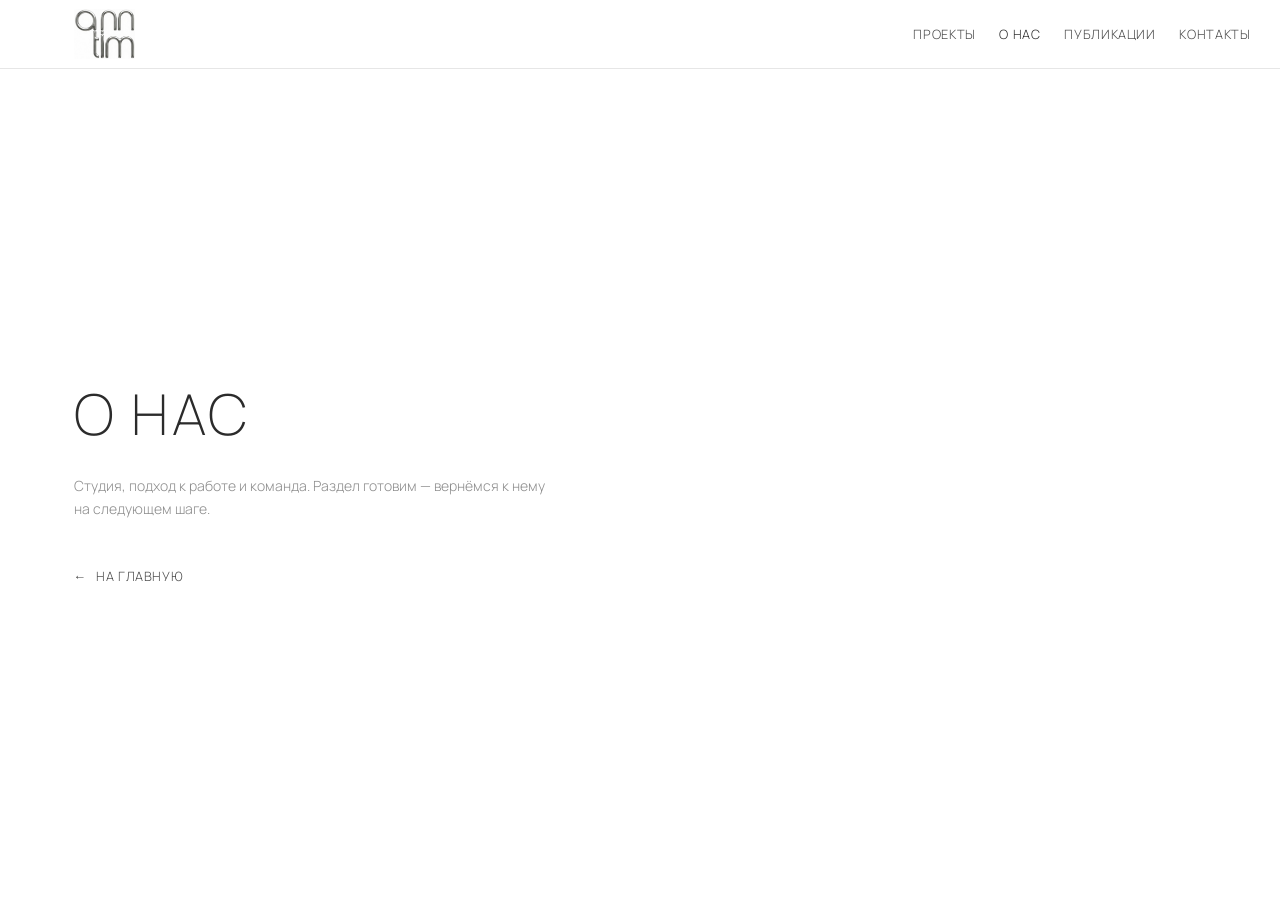
==== about/index.html @ 20928dfc "Add clean page URLs" ====
<!DOCTYPE html>
<html lang="ru">
<head>
<meta charset="utf-8">
<meta name="viewport" content="width=device-width, initial-scale=1">
<title>О нас — ann tim</title>
<meta name="description" content="Студия, подход к работе и команда.">
<meta property="og:title" content="О нас — ann tim">
<meta property="og:description" content="Студия, подход к работе и команда.">
<meta property="og:type" content="website">
<meta property="og:site_name" content="ann tim">
<meta property="og:url" content="https://popov-mikhail.github.io/ann-tim-site/about/">
<meta property="og:image" content="https://popov-mikhail.github.io/ann-tim-site/assets/img/og-cover-v3.jpg">
<meta property="og:image:width" content="1200">
<meta property="og:image:height" content="630">
<meta property="og:image:alt" content="Интерьер и логотип студии ann tim">
<meta name="twitter:card" content="summary_large_image">
<link rel="canonical" href="https://popov-mikhail.github.io/ann-tim-site/about/">
<link rel="icon" href="../assets/img/favicon.png" type="image/png">
<link rel="stylesheet" href="../assets/css/styles.css?v=5">
</head>
<body>
<a class="skip-link" href="#main">К основному содержанию</a>
<header class="site-header">
  <a class="logo" href="../" aria-label="ann tim — на главную">
    <img src="../assets/img/logo.png" alt="ann tim" width="238" height="194">
  </a>

  <button class="nav-toggle" type="button" data-nav-toggle
          aria-expanded="false" aria-controls="nav" aria-label="Открыть меню"><span></span></button>

  <nav class="nav" id="nav" data-nav aria-label="Основное меню">
    <ul>
        <li><a href="../projects/">ПРОЕКТЫ</a></li>
        <li><a href="../about/" aria-current="page">О НАС</a></li>
        <li><a href="../publications/">ПУБЛИКАЦИИ</a></li>
        <li><a href="../contacts/">КОНТАКТЫ</a></li>
    </ul>
  </nav>
</header>

<main class="page" id="main">
  <h1 class="page__title">О НАС</h1>
  <p class="page__note">Студия, подход к работе и команда. Раздел готовим — вернёмся к нему на следующем шаге.</p>
  <a class="page__back" href="../">На главную</a>
</main>

<script src="../assets/js/main.js?v=5" defer></script>
</body>
</html>
---- assets/css/styles.css ----
/* ==========================================================================
   ann tim — стили
   Размеры сняты с макета (4961 px ширины) и переведены во vw,
   поэтому пропорции шапки и точек сохраняются на любом экране.
   ========================================================================== */

:root {
  /* Цвет */
  --paper:      #ffffff;
  --ink:        #4a4a4a;  /* цвет меню, снят с макета */
  --ink-strong: #2b2b2b;
  --ink-mute:   #8c8c8c;
  --line:       #e6e6e6;

  /* Шапка */
  --header-h:    clamp(58px, 5.32vw, 102px);
  --pad-left:    clamp(20px, 5.75vw, 110px);
  --pad-right:   clamp(20px, 2.30vw,  44px);
  --logo-w:      clamp(52px, 4.80vw,  92px);

  /* Меню */
  --nav-size:    clamp(12px, 1.00vw, 19px);
  --nav-gap:     clamp(18px, 1.85vw, 36px);
  --nav-track:   0.05em;

  /* Точки карусели */
  --dot-size:    clamp(6px, 0.48vw,  9px);
  --dot-gap:     clamp(10px, 0.92vw, 18px);
  --dot-bottom:  clamp(18px, 1.58vw, 30px);

  --ease: cubic-bezier(0.4, 0, 0.2, 1);
}

/* ------------------------------------------------------------- шрифт --
   Manrope зашит в этот файл (base64), поэтому не зависит ни от Google
   Fonts, ни от протокола: сайт одинаково открывается и с сервера,
   и двойным кликом по index.html.
   Нужны отдельные .woff2 — см. README.                                 */

@font-face {
  font-family: "Manrope";
  font-style: normal;
  font-weight: 200;
  font-display: swap;
  src: url([data-uri]) format("woff2");
  unicode-range: U+0301, U+0400-045F, U+0490-0491, U+04B0-04B1, U+2116;
}

@font-face {
  font-family: "Manrope";
  font-style: normal;
  font-weight: 200;
  font-display: swap;
  src: url([data-uri]) format("woff2");
  unicode-range: U+0000-00FF, U+0131, U+0152-0153, U+02BB-02BC, U+02C6, U+02DA, U+02DC, U+0304, U+0308, U+0329, U+2000-206F, U+2074, U+20AC, U+2122, U+2191, U+2193, U+2212, U+2215, U+FEFF, U+FFFD;
}

@font-face {
  font-family: "Manrope";
  font-style: normal;
  font-weight: 300;
  font-display: swap;
  src: url([data-uri]) format("woff2");
  unicode-range: U+0301, U+0400-045F, U+0490-0491, U+04B0-04B1, U+2116;
}

@font-face {
  font-family: "Manrope";
  font-style: normal;
  font-weight: 300;
  font-display: swap;
  src: url([data-uri]) format("woff2");
  unicode-range: U+0000-00FF, U+0131, U+0152-0153, U+02BB-02BC, U+02C6, U+02DA, U+02DC, U+0304, U+0308, U+0329, U+2000-206F, U+2074, U+20AC, U+2122, U+2191, U+2193, U+2212, U+2215, U+FEFF, U+FFFD;
}

/* --------------------------------------------------------------- сброс -- */

*,
*::before,
*::after { box-sizing: border-box; }

html { -webkit-text-size-adjust: 100%; }

body {
  margin: 0;
  font-family: "Manrope", -apple-system, BlinkMacSystemFont, "Segoe UI",
               "Helvetica Neue", Arial, sans-serif;
  font-weight: 300;
  color: var(--ink-strong);
  background: var(--paper);
  -webkit-font-smoothing: antialiased;
  -moz-osx-font-smoothing: grayscale;
}

img { display: block; max-width: 100%; }

a { color: inherit; text-decoration: none; }

button {
  font: inherit;
  color: inherit;
  background: none;
  border: 0;
  padding: 0;
  cursor: pointer;
}

:focus-visible {
  outline: 1px solid var(--ink-strong);
  outline-offset: 4px;
}

/* Ссылка для клавиатуры и скринридеров */
.skip-link {
  position: absolute;
  top: 8px;
  left: 8px;
  z-index: 100;
  padding: 10px 16px;
  background: var(--paper);
  font-size: 13px;
  transform: translateY(-200%);
  transition: transform 0.2s var(--ease);
}
.skip-link:focus { transform: translateY(0); }

.visually-hidden {
  position: absolute;
  width: 1px;
  height: 1px;
  margin: -1px;
  padding: 0;
  overflow: hidden;
  clip: rect(0 0 0 0);
  clip-path: inset(50%);
  white-space: nowrap;
}

/* --------------------------------------------------------------- шапка -- */

.site-header {
  position: relative;
  z-index: 20;
  display: flex;
  align-items: center;
  justify-content: space-between;
  height: var(--header-h);
  padding-left: var(--pad-left);
  padding-right: var(--pad-right);
  background: var(--paper);
}

.logo {
  display: block;
  flex: none;
  width: var(--logo-w);
}
.logo img {
  width: 100%;
  height: auto;
}

.nav ul {
  display: flex;
  align-items: center;
  gap: var(--nav-gap);
  margin: 0;
  padding: 0;
  list-style: none;
}

.nav a {
  display: block;
  font-size: var(--nav-size);
  font-weight: 300;
  line-height: 1;
  letter-spacing: var(--nav-track);
  text-transform: uppercase;
  white-space: nowrap;
  color: var(--ink);
  transition: color 0.25s var(--ease);
}
.nav a:hover { color: var(--ink-strong); }

/* Текущий раздел */
.nav a[aria-current="page"] {
  color: var(--ink-strong);
}

/* Кнопка меню — только на мобильных */
.nav-toggle {
  display: none;
  width: 46px;
  height: 46px;
  position: relative;
  flex: none;
  touch-action: manipulation;
  -webkit-tap-highlight-color: transparent;
}
.nav-toggle span,
.nav-toggle span::before,
.nav-toggle span::after {
  position: absolute;
  left: 11px;
  width: 24px;
  height: 2px;
  border-radius: 2px;
  background: var(--ink-strong);
  content: "";
  transition: transform 0.3s var(--ease), opacity 0.2s var(--ease);
}
.nav-toggle span  { top: 22px; }
.nav-toggle span::before { left: 0; top: -7px; }
.nav-toggle span::after  { left: 0; top:  7px; }

.nav-toggle[aria-expanded="true"] span { background: transparent; }
.nav-toggle[aria-expanded="true"] span::before { transform: translateY(7px) rotate(45deg); }
.nav-toggle[aria-expanded="true"] span::after  { transform: translateY(-7px) rotate(-45deg); }

/* ------------------------------------------------------------ карусель -- */

.hero {
  position: relative;
  height: calc(100svh - var(--header-h));
  min-height: 320px;
  overflow: hidden;
  background: #d8d3cc;
}

.hero__slides {
  position: absolute;
  inset: 0;
}

.slide {
  position: absolute;
  inset: 0;
  z-index: 0;
  margin: 0;
  opacity: 0;
  visibility: hidden;
  transition: opacity 1.1s var(--ease), visibility 0s linear 1.1s;
}
.slide[hidden],
.hero__dots button[hidden] {
  display: none;
}
.slide.is-active {
  z-index: 2;
  opacity: 1;
  visibility: visible;
  transition: opacity 1.1s var(--ease), visibility 0s;
}
.slide.is-leaving {
  z-index: 1;
  opacity: 1;
  visibility: visible;
  transition: none;
}

.slide picture,
.slide img {
  width: 100%;
  height: 100%;
}
.slide img {
  object-fit: cover;
  /* Точка кадрирования у каждого кадра своя — см. style="--pos:..." в разметке */
  object-position: 50% var(--pos, 62%);
}

/* Мягкая смена содержимого при переходе между страницами. */
@keyframes page-content-enter {
  from { opacity: 0; }
  to   { opacity: 1; }
}

main {
  animation: page-content-enter 0.32s var(--ease) both;
}

body.is-page-leaving {
  pointer-events: none;
}
body.is-page-leaving main {
  opacity: 0;
  animation: none;
  transition: opacity 0.24s var(--ease);
}

/* Точки */
.hero__dots {
  position: absolute;
  left: 50%;
  bottom: var(--dot-bottom);
  z-index: 5;
  display: flex;
  gap: var(--dot-gap);
  transform: translateX(-50%);
}

.hero__dots button {
  position: relative;
  width: var(--dot-size);
  height: var(--dot-size);
  border-radius: 50%;
  background: #fff;
  opacity: 0.45;
  transition: opacity 0.3s var(--ease);
}
/* Область нажатия крупнее самой точки */
.hero__dots button::after {
  position: absolute;
  inset: -11px;
  content: "";
}
.hero__dots button:hover { opacity: 0.75; }
.hero__dots button[aria-selected="true"] { opacity: 1; }

/* ------------------------------------------------- внутренние страницы -- */

.page {
  display: flex;
  flex-direction: column;
  justify-content: center;
  min-height: calc(100svh - var(--header-h));
  padding: 64px var(--pad-right) 64px var(--pad-left);
  border-top: 1px solid var(--line);
}

.page__title {
  margin: 0;
  font-size: clamp(28px, 4.4vw, 76px);
  font-weight: 200;
  line-height: 1.05;
  letter-spacing: 0.06em;
  text-transform: uppercase;
  color: var(--ink-strong);
}

.page__note {
  max-width: 34em;
  margin: clamp(20px, 2.4vw, 40px) 0 0;
  font-size: clamp(14px, 1.05vw, 19px);
  font-weight: 300;
  line-height: 1.7;
  color: var(--ink-mute);
}

.page__back {
  margin-top: clamp(32px, 3.6vw, 64px);
  font-size: var(--nav-size);
  letter-spacing: var(--nav-track);
  text-transform: uppercase;
  color: var(--ink);
  transition: color 0.25s var(--ease);
}
.page__back:hover { color: var(--ink-strong); }
.page__back::before {
  display: inline-block;
  margin-right: 0.7em;
  content: "\2190";
}

/* ------------------------------------------------------- страница 404 -- */

.error-page {
  position: relative;
  display: flex;
  align-items: center;
  min-height: calc(100svh - var(--header-h));
  padding: clamp(56px, 6vw, 112px) var(--pad-right)
           clamp(72px, 7vw, 132px) var(--pad-left);
  overflow: hidden;
  border-top: 1px solid var(--line);
  background: var(--paper);
}

.error-page__content {
  position: relative;
  z-index: 1;
}

.error-page__label {
  margin: 0 0 clamp(20px, 2.2vw, 38px);
  font-size: var(--nav-size);
  font-weight: 300;
  line-height: 1;
  letter-spacing: 0.12em;
  color: var(--ink-mute);
}

.error-page__title {
  margin: 0;
  font-size: clamp(38px, 5.8vw, 104px);
  font-weight: 200;
  line-height: 0.98;
  letter-spacing: 0.045em;
  color: var(--ink-strong);
}

.error-page__note {
  max-width: 34em;
  margin: clamp(24px, 2.5vw, 42px) 0 0;
  font-size: clamp(14px, 1.05vw, 19px);
  font-weight: 300;
  line-height: 1.7;
  color: var(--ink-mute);
}

.error-page__actions {
  display: flex;
  flex-wrap: wrap;
  gap: 12px;
  margin-top: clamp(34px, 4vw, 70px);
}

.error-page__link {
  display: inline-flex;
  align-items: center;
  justify-content: center;
  min-height: 46px;
  padding: 13px 19px;
  border: 1px solid var(--line);
  font-size: var(--nav-size);
  font-weight: 300;
  line-height: 1.2;
  letter-spacing: var(--nav-track);
  text-transform: uppercase;
  color: var(--ink);
  background: var(--paper);
  transition: border-color 0.25s var(--ease), color 0.25s var(--ease),
              background 0.25s var(--ease);
}

.error-page__link:hover {
  border-color: var(--ink-strong);
  color: var(--ink-strong);
}

.error-page__link--primary {
  border-color: var(--ink-strong);
  color: var(--paper);
  background: var(--ink-strong);
}

.error-page__link--primary:hover {
  color: var(--paper);
  background: var(--ink);
}

.error-page__code {
  position: absolute;
  right: -0.025em;
  bottom: -0.14em;
  z-index: 0;
  font-size: clamp(190px, 31vw, 600px);
  font-weight: 200;
  line-height: 0.8;
  letter-spacing: -0.08em;
  color: #f3f2f0;
  pointer-events: none;
  user-select: none;
}

/* ------------------------------------------------------------ мобилка -- */

@media (max-width: 860px) {
  :root {
    --header-h: 60px;
    --pad-left: 20px;
    --pad-right: 20px;
    --logo-w: 50px;
    --nav-size: 15px;
  }

  .nav-toggle { display: block; }

  .site-header {
    padding-left: max(var(--pad-left), env(safe-area-inset-left));
    padding-right: max(var(--pad-right), env(safe-area-inset-right));
  }

  .nav {
    position: fixed;
    inset: var(--header-h) 0 0;
    z-index: 15;
    display: flex;
    align-items: flex-start;
    padding: 40px max(20px, env(safe-area-inset-right)) 40px
             max(20px, env(safe-area-inset-left));
    background: var(--paper);
    opacity: 0;
    visibility: hidden;
    transition: opacity 0.3s var(--ease), visibility 0s linear 0.3s;
  }
  .nav.is-open {
    opacity: 1;
    visibility: visible;
    transition: opacity 0.3s var(--ease), visibility 0s;
  }

  .nav ul {
    flex-direction: column;
    align-items: flex-start;
    gap: 26px;
  }

  .nav li {
    opacity: 0;
    transform: translateY(10px);
    transition: opacity 0.35s var(--ease), transform 0.35s var(--ease);
  }
  .nav.is-open li {
    opacity: 1;
    transform: translateY(0);
  }
  .nav.is-open li:nth-child(1) { transition-delay: 0.06s; }
  .nav.is-open li:nth-child(2) { transition-delay: 0.11s; }
  .nav.is-open li:nth-child(3) { transition-delay: 0.16s; }
  .nav.is-open li:nth-child(4) { transition-delay: 0.21s; }

  .page { justify-content: flex-start; padding-top: 48px; }

  .error-page {
    align-items: flex-start;
    padding-top: clamp(54px, 12vh, 112px);
    padding-bottom: 180px;
  }

  .error-page__title {
    font-size: clamp(38px, 12vw, 68px);
  }

  .error-page__actions {
    flex-direction: column;
    align-items: flex-start;
  }

  .error-page__code {
    right: -0.02em;
    bottom: -0.08em;
    font-size: clamp(180px, 58vw, 300px);
  }
}

/* -------------------------------------------------- бережная анимация -- */

@media (prefers-reduced-motion: reduce) {
  *,
  *::before,
  *::after {
    animation-duration: 0.01ms !important;
    transition-duration: 0.01ms !important;
  }
}
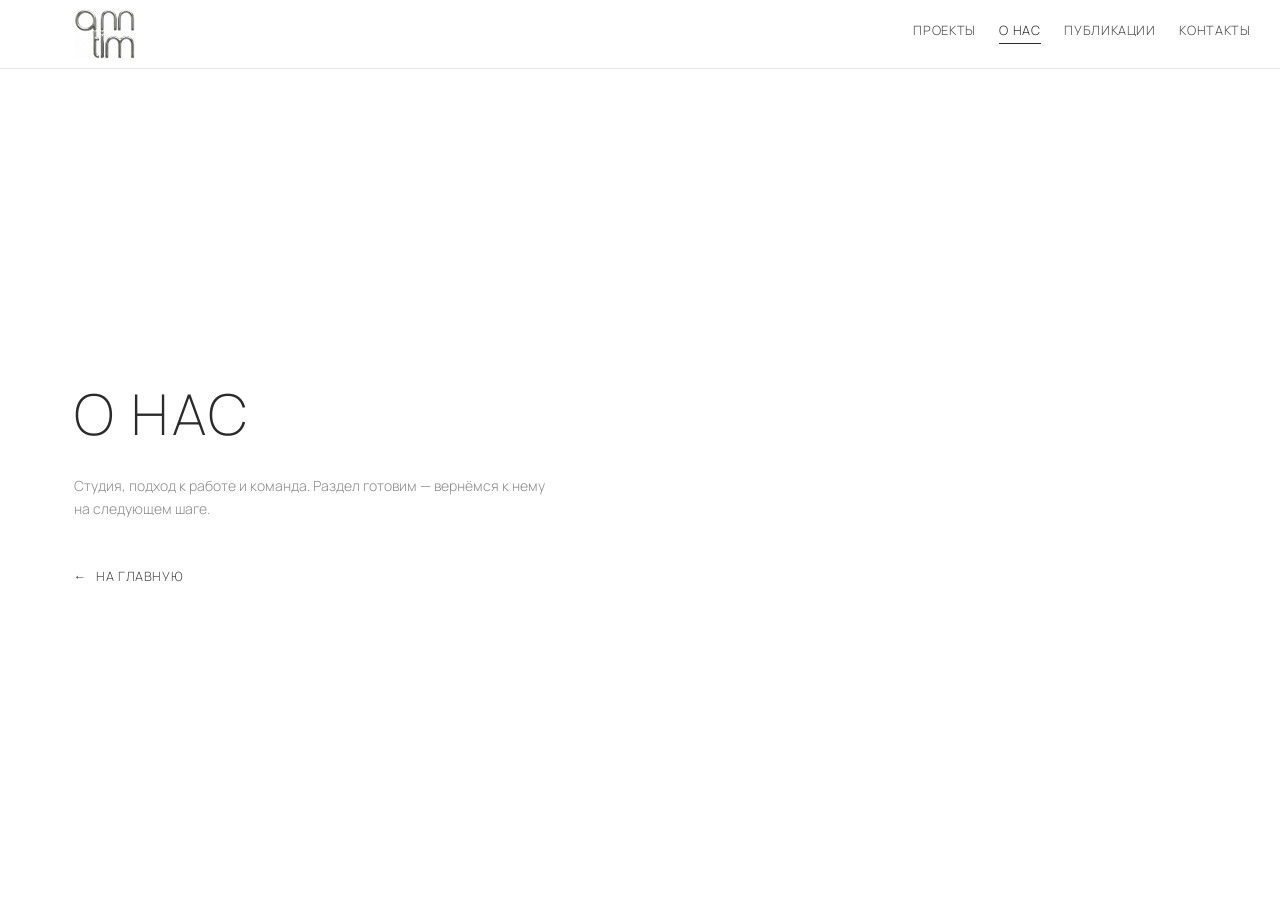
==== commit df53512f: "Tighten projects layout and highlight active navigation" ====
--- a/about/index.html
+++ b/about/index.html
@@ -17,7 +17,7 @@
 <meta name="twitter:card" content="summary_large_image">
 <link rel="canonical" href="https://popov-mikhail.github.io/ann-tim-site/about/">
 <link rel="icon" href="../assets/img/favicon.png" type="image/png">
-<link rel="stylesheet" href="../assets/css/styles.css?v=5">
+<link rel="stylesheet" href="../assets/css/styles.css?v=11">
 </head>
 <body>
 <a class="skip-link" href="#main">К основному содержанию</a>
--- a/assets/css/styles.css
+++ b/assets/css/styles.css
@@ -170,7 +170,9 @@
 }
 
 .nav a {
+  position: relative;
   display: block;
+  padding-bottom: 7px;
   font-size: var(--nav-size);
   font-weight: 300;
   line-height: 1;
@@ -178,13 +180,32 @@
   text-transform: uppercase;
   white-space: nowrap;
   color: var(--ink);
-  transition: color 0.25s var(--ease);
+  transition: color 0.25s var(--ease), font-weight 0.25s var(--ease);
 }
 .nav a:hover { color: var(--ink-strong); }
+
+.nav a::after {
+  position: absolute;
+  right: 0;
+  bottom: 0;
+  left: 0;
+  height: 1px;
+  background: var(--ink-strong);
+  content: "";
+  opacity: 0;
+  transform: scaleX(0.45);
+  transition: opacity 0.25s var(--ease), transform 0.25s var(--ease);
+}
 
 /* Текущий раздел */
 .nav a[aria-current="page"] {
   color: var(--ink-strong);
+  font-weight: 400;
+}
+
+.nav a[aria-current="page"]::after {
+  opacity: 1;
+  transform: scaleX(1);
 }
 
 /* Кнопка меню — только на мобильных */
@@ -360,6 +381,393 @@
   display: inline-block;
   margin-right: 0.7em;
   content: "\2190";
+}
+
+/* --------------------------------------------------- галерея проектов -- */
+
+.projects-gallery {
+  min-height: calc(100svh - var(--header-h));
+  padding: clamp(18px, 2vw, 34px) var(--pad-right)
+           clamp(64px, 6vw, 112px) var(--pad-left);
+  overflow: hidden;
+  border-top: 1px solid var(--line);
+}
+
+.project-tabs-wrap,
+.project-viewer {
+  width: 100%;
+  max-width: 1480px;
+  margin-right: auto;
+  margin-left: auto;
+}
+
+.project-tabs-wrap {
+  position: relative;
+  margin-top: 0;
+}
+
+.project-tabs {
+  display: flex;
+  gap: clamp(25px, 2.7vw, 50px);
+  padding: 0 0 17px;
+  overflow-x: auto;
+  overflow-y: hidden;
+  overscroll-behavior-x: contain;
+  border-bottom: 1px solid var(--line);
+  scrollbar-width: none;
+  -webkit-overflow-scrolling: touch;
+}
+
+.project-tabs::-webkit-scrollbar { display: none; }
+
+.project-tabs button {
+  position: relative;
+  display: grid;
+  flex: 0 0 auto;
+  grid-template-columns: auto 1fr;
+  align-items: baseline;
+  gap: 10px;
+  min-width: max-content;
+  padding: 0 0 1px;
+  color: var(--ink-mute);
+  -webkit-tap-highlight-color: transparent;
+  transition: color 0.3s var(--ease);
+}
+
+.project-tabs button::after {
+  position: absolute;
+  right: 0;
+  bottom: -18px;
+  left: 0;
+  height: 2px;
+  background: var(--ink-strong);
+  content: "";
+  opacity: 0;
+  transform: scaleX(0.45);
+  transition: opacity 0.3s var(--ease), transform 0.3s var(--ease);
+}
+
+.project-tabs button:hover,
+.project-tabs button[aria-selected="true"] {
+  color: var(--ink-strong);
+}
+
+.project-tabs button[aria-selected="true"]::after {
+  opacity: 1;
+  transform: scaleX(1);
+}
+
+.project-tabs button[aria-selected="true"] .project-tabs__number {
+  color: var(--ink-strong);
+}
+
+.project-tabs button[aria-selected="true"] .project-tabs__title {
+  font-weight: 400;
+}
+
+.project-tabs__number {
+  font-size: 10px;
+  letter-spacing: 0.08em;
+  color: var(--ink-mute);
+}
+
+.project-tabs__title {
+  font-size: clamp(11px, 0.78vw, 14px);
+  line-height: 1.2;
+  letter-spacing: 0.055em;
+  text-transform: uppercase;
+  white-space: nowrap;
+}
+
+.project-viewer {
+  margin-top: clamp(18px, 2vw, 32px);
+}
+
+.project-viewer__header {
+  display: flex;
+  align-items: center;
+  justify-content: flex-end;
+  min-height: 32px;
+  margin-bottom: clamp(12px, 1.2vw, 20px);
+}
+
+.project-viewer__more {
+  flex: 0 0 auto;
+  padding-bottom: 3px;
+  border-bottom: 1px solid var(--ink-mute);
+  font-size: clamp(11px, 0.78vw, 14px);
+  line-height: 1.35;
+  letter-spacing: 0.055em;
+  text-transform: uppercase;
+  color: var(--ink);
+  transition: border-color 0.25s var(--ease), color 0.25s var(--ease);
+}
+
+.project-viewer__more:hover {
+  border-color: var(--ink-strong);
+  color: var(--ink-strong);
+}
+
+.project-stage {
+  position: relative;
+  height: clamp(420px, 60svh, 760px);
+  overflow: hidden;
+  background: var(--paper);
+  cursor: default;
+  touch-action: pan-y;
+  -webkit-tap-highlight-color: transparent;
+}
+
+.project-stage__image {
+  position: absolute;
+  inset: 0;
+  width: 100%;
+  height: 100%;
+  object-fit: contain;
+  opacity: 0;
+  pointer-events: none;
+  user-select: none;
+  transition: opacity 0.68s var(--ease);
+}
+
+.project-stage__image.is-active {
+  z-index: 1;
+  opacity: 1;
+}
+
+.project-stage__image.is-instant { transition: none; }
+
+.project-stage__loading {
+  position: absolute;
+  right: 0;
+  bottom: 0;
+  left: 0;
+  z-index: 3;
+  height: 1px;
+  background: var(--ink-mute);
+  opacity: 0;
+  transform: scaleX(0);
+  transform-origin: left;
+}
+
+.projects-gallery.is-image-loading .project-stage__loading {
+  opacity: 0.55;
+  animation: project-loading 1.2s var(--ease) infinite;
+}
+
+@keyframes project-loading {
+  0%   { transform: scaleX(0); transform-origin: left; }
+  50%  { transform: scaleX(1); transform-origin: left; }
+  51%  { transform: scaleX(1); transform-origin: right; }
+  100% { transform: scaleX(0); transform-origin: right; }
+}
+
+.project-viewer__controls {
+  position: relative;
+  display: flex;
+  align-items: center;
+  justify-content: center;
+  gap: 20px;
+  min-height: 64px;
+}
+
+.project-viewer__arrow {
+  display: grid;
+  width: 44px;
+  height: 44px;
+  place-items: center;
+  font-size: 21px;
+  color: var(--ink);
+  touch-action: manipulation;
+  -webkit-tap-highlight-color: transparent;
+  transition: color 0.25s var(--ease), transform 0.25s var(--ease);
+}
+
+.project-viewer__arrow:hover { color: var(--ink-strong); }
+.project-viewer__arrow:active { transform: scale(0.92); }
+
+.project-viewer__counter {
+  min-width: 54px;
+  margin: 0;
+  font-size: 11px;
+  letter-spacing: 0.1em;
+  text-align: center;
+  color: var(--ink-mute);
+}
+
+.project-viewer__fullscreen {
+  position: absolute;
+  right: 0;
+  display: inline-flex;
+  align-items: center;
+  gap: 8px;
+  min-height: 44px;
+  padding: 0 2px;
+  border-bottom: 1px solid transparent;
+  font-size: clamp(10px, 0.7vw, 13px);
+  letter-spacing: 0.055em;
+  text-transform: uppercase;
+  color: var(--ink-mute);
+  touch-action: manipulation;
+  transition: border-color 0.25s var(--ease), color 0.25s var(--ease);
+}
+
+.project-viewer__fullscreen:hover {
+  border-color: var(--ink-strong);
+  color: var(--ink-strong);
+}
+
+.project-thumbs {
+  display: grid;
+  grid-template-columns: repeat(5, minmax(0, 1fr));
+  gap: clamp(6px, 0.75vw, 12px);
+  width: min(820px, 100%);
+  margin: 0 auto;
+}
+
+.project-thumbs button {
+  position: relative;
+  aspect-ratio: 4 / 3;
+  overflow: hidden;
+  background: var(--paper);
+  opacity: 0.48;
+  touch-action: manipulation;
+  -webkit-tap-highlight-color: transparent;
+  transition: opacity 0.3s var(--ease);
+}
+
+.project-thumbs button::after {
+  position: absolute;
+  inset: 0;
+  border: 1px solid transparent;
+  content: "";
+  transition: border-color 0.3s var(--ease);
+}
+
+.project-thumbs button:hover { opacity: 0.78; }
+
+.project-thumbs button[aria-selected="true"] {
+  opacity: 1;
+}
+
+.project-thumbs button[aria-selected="true"]::after {
+  border-color: var(--ink-strong);
+}
+
+.project-thumbs img {
+  width: 100%;
+  height: 100%;
+  object-fit: cover;
+}
+
+/* ----------------------------------------- полноэкранный просмотр фото -- */
+
+body.is-lightbox-open { overflow: hidden; }
+
+.project-lightbox[hidden] { display: none; }
+
+.project-lightbox {
+  position: fixed;
+  inset: 0;
+  z-index: 100;
+  display: grid;
+  grid-template-rows: auto minmax(0, 1fr) auto;
+  width: 100%;
+  height: 100dvh;
+  padding: max(18px, env(safe-area-inset-top))
+           max(20px, env(safe-area-inset-right))
+           max(18px, env(safe-area-inset-bottom))
+           max(20px, env(safe-area-inset-left));
+  background: var(--paper);
+}
+
+.project-lightbox__header {
+  position: relative;
+  z-index: 2;
+  display: flex;
+  align-items: center;
+  justify-content: space-between;
+  gap: 24px;
+  min-height: 48px;
+}
+
+.project-lightbox__title {
+  margin: 0;
+  font-size: clamp(11px, 0.85vw, 15px);
+  letter-spacing: 0.07em;
+  text-transform: uppercase;
+  color: var(--ink);
+}
+
+.project-lightbox__close {
+  position: relative;
+  flex: 0 0 auto;
+  width: 46px;
+  height: 46px;
+  touch-action: manipulation;
+}
+
+.project-lightbox__close span::before,
+.project-lightbox__close span::after {
+  position: absolute;
+  top: 22px;
+  left: 10px;
+  width: 26px;
+  height: 1px;
+  background: var(--ink-strong);
+  content: "";
+}
+
+.project-lightbox__close span::before { transform: rotate(45deg); }
+.project-lightbox__close span::after  { transform: rotate(-45deg); }
+
+.project-lightbox__stage {
+  position: relative;
+  display: grid;
+  min-height: 0;
+  padding: clamp(16px, 3vh, 42px) clamp(48px, 7vw, 150px);
+  overflow: hidden;
+  place-items: center;
+  touch-action: pan-y;
+}
+
+.project-lightbox__image {
+  width: 100%;
+  height: 100%;
+  object-fit: contain;
+  opacity: 1;
+  user-select: none;
+  -webkit-user-drag: none;
+  transition: opacity 0.3s var(--ease);
+}
+
+.project-lightbox.is-loading .project-lightbox__image { opacity: 0.45; }
+
+.project-lightbox__arrow {
+  position: absolute;
+  top: 50%;
+  z-index: 2;
+  display: grid;
+  width: 52px;
+  height: 52px;
+  place-items: center;
+  font-size: 24px;
+  color: var(--ink);
+  transform: translateY(-50%);
+  touch-action: manipulation;
+}
+
+.project-lightbox__arrow--prev { left: 0; }
+.project-lightbox__arrow--next { right: 0; }
+
+.project-lightbox__counter {
+  min-height: 42px;
+  margin: 0;
+  padding-top: 14px;
+  font-size: 11px;
+  letter-spacing: 0.1em;
+  text-align: center;
+  color: var(--ink-mute);
 }
 
 /* ------------------------------------------------------- страница 404 -- */
@@ -522,6 +930,102 @@
 
   .page { justify-content: flex-start; padding-top: 48px; }
 
+  .projects-gallery {
+    padding: 18px 0 max(56px, env(safe-area-inset-bottom));
+  }
+
+  .project-viewer__header {
+    padding-right: max(20px, env(safe-area-inset-right));
+    padding-left: max(20px, env(safe-area-inset-left));
+  }
+
+  .project-tabs-wrap {
+    margin-top: 0;
+    overflow: hidden;
+  }
+
+  .project-tabs {
+    gap: 28px;
+    padding-right: max(20px, env(safe-area-inset-right));
+    padding-left: max(20px, env(safe-area-inset-left));
+    overscroll-behavior: contain;
+    touch-action: pan-x;
+  }
+
+  .project-tabs__title { font-size: 11px; }
+
+  .project-viewer {
+    margin-top: 16px;
+  }
+
+  .project-viewer__header {
+    align-items: center;
+    min-height: 28px;
+    margin-bottom: 12px;
+  }
+
+  .project-viewer__more {
+    max-width: 12em;
+    padding-top: 0;
+    font-size: 9px;
+    text-align: right;
+  }
+
+  .project-stage {
+    height: min(48svh, 500px);
+    min-height: 340px;
+  }
+
+  .project-viewer__controls {
+    min-height: 58px;
+  }
+
+  .project-viewer__fullscreen {
+    right: max(10px, env(safe-area-inset-right));
+    width: 44px;
+    justify-content: center;
+    padding: 0;
+    border: 0;
+    font-size: 0;
+  }
+
+  .project-viewer__fullscreen span { font-size: 18px; }
+
+  .project-thumbs {
+    gap: 4px;
+    width: 100%;
+    padding-right: max(12px, env(safe-area-inset-right));
+    padding-left: max(12px, env(safe-area-inset-left));
+  }
+
+  .project-thumbs button { aspect-ratio: 1 / 1; }
+
+  .project-lightbox {
+    padding-right: max(10px, env(safe-area-inset-right));
+    padding-left: max(10px, env(safe-area-inset-left));
+  }
+
+  .project-lightbox__header {
+    padding-left: 10px;
+  }
+
+  .project-lightbox__stage {
+    padding: clamp(12px, 2.5vh, 24px) clamp(10px, 3vw, 18px);
+  }
+
+  .project-lightbox__title {
+    max-width: calc(100vw - 90px);
+    overflow: hidden;
+    text-overflow: ellipsis;
+    white-space: nowrap;
+  }
+
+  .project-lightbox__arrow {
+    width: 44px;
+    height: 52px;
+    font-size: 22px;
+  }
+
   .error-page {
     align-items: flex-start;
     padding-top: clamp(54px, 12vh, 112px);
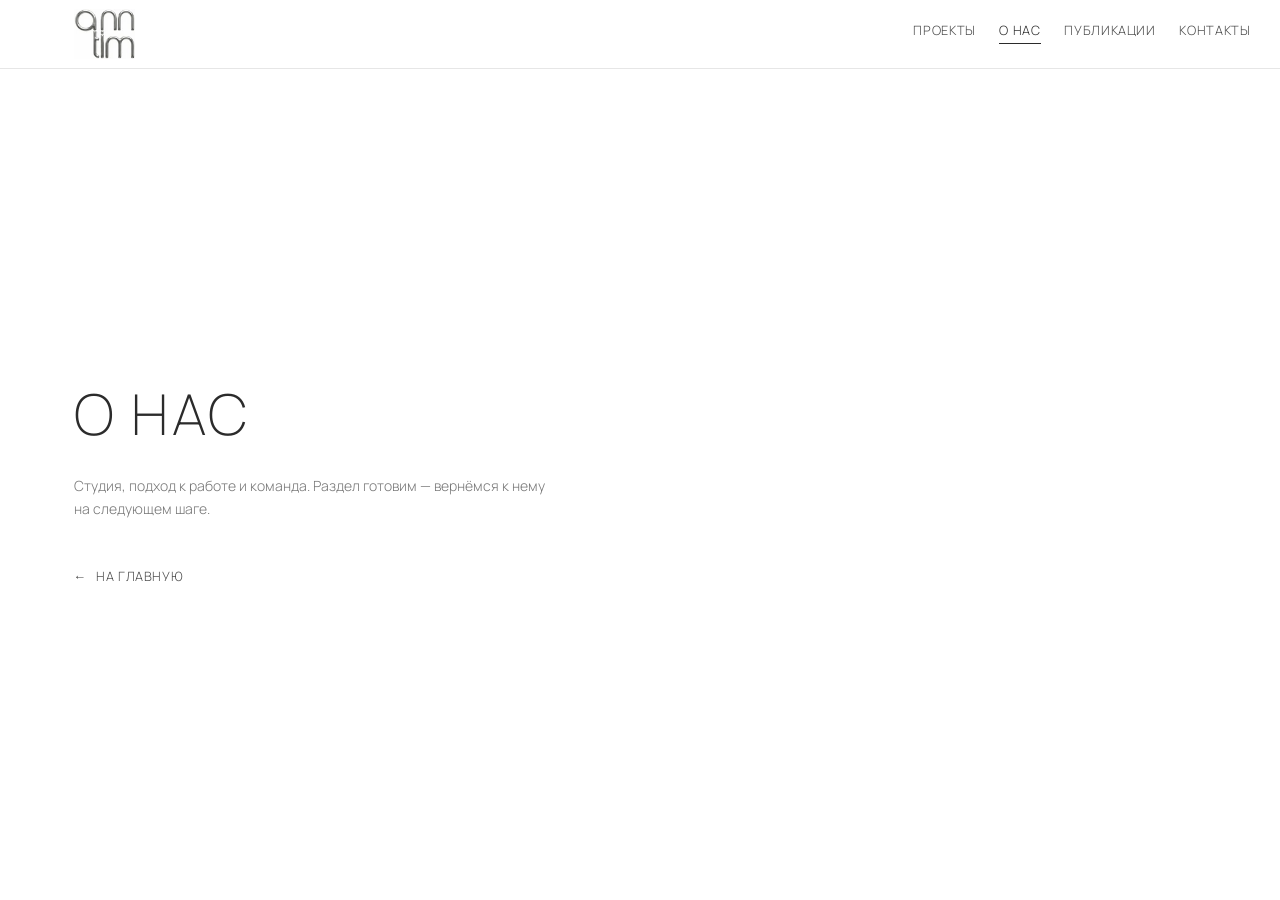
==== commit 32f9ed4a: "Optimize site performance and document audit" ====
--- a/about/index.html
+++ b/about/index.html
@@ -17,13 +17,19 @@
 <meta name="twitter:card" content="summary_large_image">
 <link rel="canonical" href="https://popov-mikhail.github.io/ann-tim-site/about/">
 <link rel="icon" href="../assets/img/favicon.png" type="image/png">
-<link rel="stylesheet" href="../assets/css/styles.css?v=11">
+<link rel="stylesheet" href="../assets/css/styles.css?v=18">
 </head>
 <body>
 <a class="skip-link" href="#main">К основному содержанию</a>
 <header class="site-header">
   <a class="logo" href="../" aria-label="ann tim — на главную">
-    <img src="../assets/img/logo.png" alt="ann tim" width="238" height="194">
+    <picture>
+      <source type="image/webp"
+              srcset="../assets/img/logo-100.webp 100w, ../assets/img/logo-200.webp 200w"
+              sizes="(max-width: 860px) 50px, min(4.8vw, 92px)">
+      <img src="../assets/img/logo.png" alt="ann tim" width="238" height="194"
+           decoding="async">
+    </picture>
   </a>
 
   <button class="nav-toggle" type="button" data-nav-toggle
@@ -45,6 +51,6 @@
   <a class="page__back" href="../">На главную</a>
 </main>
 
-<script src="../assets/js/main.js?v=5" defer></script>
+<script src="../assets/js/main.js?v=6" defer></script>
 </body>
 </html>
--- a/assets/css/styles.css
+++ b/assets/css/styles.css
@@ -9,7 +9,7 @@
   --paper:      #ffffff;
   --ink:        #4a4a4a;  /* цвет меню, снят с макета */
   --ink-strong: #2b2b2b;
-  --ink-mute:   #8c8c8c;
+  --ink-mute:   #767676;
   --line:       #e6e6e6;
 
   /* Шапка */
@@ -32,17 +32,15 @@
 }
 
 /* ------------------------------------------------------------- шрифт --
-   Manrope зашит в этот файл (base64), поэтому не зависит ни от Google
-   Fonts, ни от протокола: сайт одинаково открывается и с сервера,
-   и двойным кликом по index.html.
-   Нужны отдельные .woff2 — см. README.                                 */
+   Manrope хранится локально в WOFF2, поэтому сайт не зависит от внешних
+   сервисов и повторно использует закэшированные файлы между страницами. */
 
 @font-face {
   font-family: "Manrope";
   font-style: normal;
   font-weight: 200;
   font-display: swap;
-  src: url([data-uri]) format("woff2");
+  src: url("../fonts/manrope-200-cyrillic.woff2") format("woff2");
   unicode-range: U+0301, U+0400-045F, U+0490-0491, U+04B0-04B1, U+2116;
 }
 
@@ -51,7 +49,7 @@
   font-style: normal;
   font-weight: 200;
   font-display: swap;
-  src: url([data-uri]) format("woff2");
+  src: url("../fonts/manrope-200-latin.woff2") format("woff2");
   unicode-range: U+0000-00FF, U+0131, U+0152-0153, U+02BB-02BC, U+02C6, U+02DA, U+02DC, U+0304, U+0308, U+0329, U+2000-206F, U+2074, U+20AC, U+2122, U+2191, U+2193, U+2212, U+2215, U+FEFF, U+FFFD;
 }
 
@@ -60,7 +58,7 @@
   font-style: normal;
   font-weight: 300;
   font-display: swap;
-  src: url([data-uri]) format("woff2");
+  src: url("../fonts/manrope-300-cyrillic.woff2") format("woff2");
   unicode-range: U+0301, U+0400-045F, U+0490-0491, U+04B0-04B1, U+2116;
 }
 
@@ -69,7 +67,7 @@
   font-style: normal;
   font-weight: 300;
   font-display: swap;
-  src: url([data-uri]) format("woff2");
+  src: url("../fonts/manrope-300-latin.woff2") format("woff2");
   unicode-range: U+0000-00FF, U+0131, U+0152-0153, U+02BB-02BC, U+02C6, U+02DA, U+02DC, U+0304, U+0308, U+0329, U+2000-206F, U+2074, U+20AC, U+2122, U+2191, U+2193, U+2212, U+2215, U+FEFF, U+FFFD;
 }
 
@@ -155,6 +153,7 @@
   flex: none;
   width: var(--logo-w);
 }
+.logo picture { display: block; }
 .logo img {
   width: 100%;
   height: auto;
@@ -246,6 +245,7 @@
   min-height: 320px;
   overflow: hidden;
   background: #d8d3cc;
+  animation: none;
 }
 
 .hero__slides {
@@ -387,7 +387,7 @@
 
 .projects-gallery {
   min-height: calc(100svh - var(--header-h));
-  padding: clamp(18px, 2vw, 34px) var(--pad-right)
+  padding: clamp(18px, 2vw, 34px) var(--pad-left)
            clamp(64px, 6vw, 112px) var(--pad-left);
   overflow: hidden;
   border-top: 1px solid var(--line);
@@ -408,6 +408,7 @@
 
 .project-tabs {
   display: flex;
+  justify-content: flex-start;
   gap: clamp(25px, 2.7vw, 50px);
   padding: 0 0 17px;
   overflow-x: auto;
@@ -422,11 +423,8 @@
 
 .project-tabs button {
   position: relative;
-  display: grid;
+  display: block;
   flex: 0 0 auto;
-  grid-template-columns: auto 1fr;
-  align-items: baseline;
-  gap: 10px;
   min-width: max-content;
   padding: 0 0 1px;
   color: var(--ink-mute);
@@ -457,18 +455,8 @@
   transform: scaleX(1);
 }
 
-.project-tabs button[aria-selected="true"] .project-tabs__number {
-  color: var(--ink-strong);
-}
-
 .project-tabs button[aria-selected="true"] .project-tabs__title {
   font-weight: 400;
-}
-
-.project-tabs__number {
-  font-size: 10px;
-  letter-spacing: 0.08em;
-  color: var(--ink-mute);
 }
 
 .project-tabs__title {
@@ -480,15 +468,20 @@
 }
 
 .project-viewer {
-  margin-top: clamp(18px, 2vw, 32px);
+  position: relative;
+  margin-top: clamp(20px, 2.2vw, 36px);
 }
 
 .project-viewer__header {
+  position: absolute;
+  top: 0;
+  right: 0;
+  z-index: 4;
   display: flex;
   align-items: center;
   justify-content: flex-end;
-  min-height: 32px;
-  margin-bottom: clamp(12px, 1.2vw, 20px);
+  min-height: 0;
+  margin: 0;
 }
 
 .project-viewer__more {
@@ -510,10 +503,10 @@
 
 .project-stage {
   position: relative;
-  height: clamp(420px, 60svh, 760px);
+  height: clamp(374px, 57.2svh, 704px);
   overflow: hidden;
   background: var(--paper);
-  cursor: default;
+  cursor: zoom-in;
   touch-action: pan-y;
   -webkit-tap-highlight-color: transparent;
 }
@@ -589,7 +582,7 @@
 .project-viewer__counter {
   min-width: 54px;
   margin: 0;
-  font-size: 11px;
+  font-size: 12px;
   letter-spacing: 0.1em;
   text-align: center;
   color: var(--ink-mute);
@@ -604,7 +597,7 @@
   min-height: 44px;
   padding: 0 2px;
   border-bottom: 1px solid transparent;
-  font-size: clamp(10px, 0.7vw, 13px);
+  font-size: clamp(12px, 0.7vw, 13px);
   letter-spacing: 0.055em;
   text-transform: uppercase;
   color: var(--ink-mute);
@@ -618,16 +611,19 @@
 }
 
 .project-thumbs {
-  display: grid;
-  grid-template-columns: repeat(5, minmax(0, 1fr));
-  gap: clamp(6px, 0.75vw, 12px);
-  width: min(820px, 100%);
+  display: flex;
+  align-items: stretch;
+  justify-content: space-between;
+  gap: clamp(8px, 1vw, 18px);
+  width: min(clamp(300px, 44svh, 520px), 100%);
   margin: 0 auto;
 }
 
 .project-thumbs button {
   position: relative;
-  aspect-ratio: 4 / 3;
+  flex: 0 1 auto;
+  height: clamp(72px, 5.8vw, 108px);
+  aspect-ratio: var(--thumb-ratio, 3 / 4);
   overflow: hidden;
   background: var(--paper);
   opacity: 0.48;
@@ -655,9 +651,10 @@
 }
 
 .project-thumbs img {
+  display: block;
   width: 100%;
   height: 100%;
-  object-fit: cover;
+  object-fit: contain;
 }
 
 /* ----------------------------------------- полноэкранный просмотр фото -- */
@@ -723,17 +720,29 @@
 
 .project-lightbox__stage {
   position: relative;
+  min-height: 0;
+  overflow: hidden;
+  touch-action: pan-y;
+}
+
+.project-lightbox__media {
+  position: absolute;
+  inset: clamp(16px, 3vh, 42px) clamp(48px, 7vw, 150px);
   display: grid;
+  min-width: 0;
   min-height: 0;
-  padding: clamp(16px, 3vh, 42px) clamp(48px, 7vw, 150px);
   overflow: hidden;
   place-items: center;
-  touch-action: pan-y;
 }
 
 .project-lightbox__image {
+  position: absolute;
+  inset: 0;
+  display: block;
   width: 100%;
   height: 100%;
+  max-width: none;
+  max-height: none;
   object-fit: contain;
   opacity: 1;
   user-select: none;
@@ -952,28 +961,29 @@
     touch-action: pan-x;
   }
 
-  .project-tabs__title { font-size: 11px; }
+  .project-tabs__title { font-size: 12px; }
 
   .project-viewer {
-    margin-top: 16px;
+    margin-top: 20px;
   }
 
   .project-viewer__header {
+    position: static;
     align-items: center;
     min-height: 28px;
-    margin-bottom: 12px;
+    margin-bottom: 6px;
   }
 
   .project-viewer__more {
     max-width: 12em;
     padding-top: 0;
-    font-size: 9px;
+    font-size: 12px;
     text-align: right;
   }
 
   .project-stage {
-    height: min(48svh, 500px);
-    min-height: 340px;
+    height: min(52.8svh, 528px);
+    min-height: 352px;
   }
 
   .project-viewer__controls {
@@ -986,10 +996,22 @@
     justify-content: center;
     padding: 0;
     border: 0;
-    font-size: 0;
-  }
-
-  .project-viewer__fullscreen span { font-size: 18px; }
+    font-size: 12px;
+  }
+
+  .project-viewer__fullscreen-label {
+    position: absolute;
+    width: 1px;
+    height: 1px;
+    margin: -1px;
+    padding: 0;
+    overflow: hidden;
+    clip: rect(0 0 0 0);
+    clip-path: inset(50%);
+    white-space: nowrap;
+  }
+
+  .project-viewer__fullscreen span[aria-hidden="true"] { font-size: 18px; }
 
   .project-thumbs {
     gap: 4px;
@@ -998,7 +1020,9 @@
     padding-left: max(12px, env(safe-area-inset-left));
   }
 
-  .project-thumbs button { aspect-ratio: 1 / 1; }
+  .project-thumbs button {
+    height: clamp(72px, 22vw, 92px);
+  }
 
   .project-lightbox {
     padding-right: max(10px, env(safe-area-inset-right));
@@ -1009,8 +1033,8 @@
     padding-left: 10px;
   }
 
-  .project-lightbox__stage {
-    padding: clamp(12px, 2.5vh, 24px) clamp(10px, 3vw, 18px);
+  .project-lightbox__media {
+    inset: clamp(12px, 2.5vh, 24px) clamp(10px, 3vw, 18px);
   }
 
   .project-lightbox__title {
